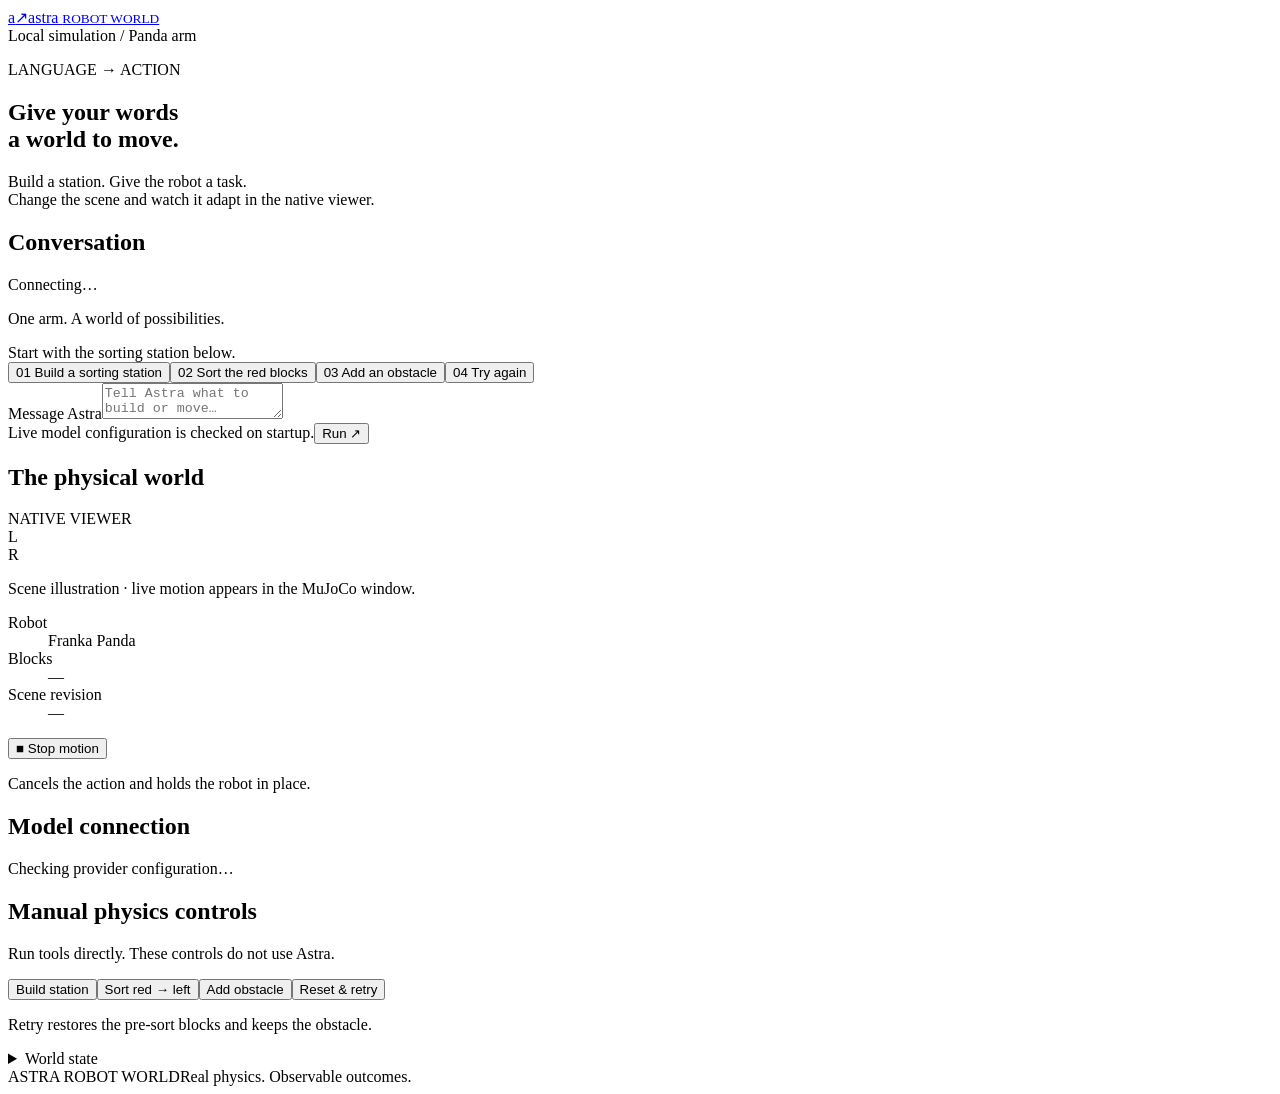
==== web/index.html @ c2c6312a "Build Astra-driven MuJoCo sorting demo with physical obstacle retry" ====
<!doctype html>
<html lang="en">
  <head>
    <meta charset="utf-8" />
    <meta name="viewport" content="width=device-width,initial-scale=1" />
    <title>Astra · Robot World</title>
    <link rel="stylesheet" href="/styles.css" />
  </head>
  <body>
    <header>
      <a class="brand" href="/" aria-label="Astra Robot World home"
        ><span class="mark" aria-hidden="true">a<span>↗</span></span
        ><span>astra <small>ROBOT WORLD</small></span></a
      >
      <div class="local">
        <i></i> Local simulation <span class="divider">/</span> Panda arm
      </div>
    </header>
    <main>
      <section class="workspace" aria-labelledby="title">
        <div class="intro">
          <p class="eyebrow">LANGUAGE → ACTION</p>
          <h1 id="title">Give your words<br />a world to move.</h1>
          <p>
            Build a station. Give the robot a task.<br />Change the scene and
            watch it adapt in the native viewer.
          </p>
        </div>
        <div class="conversation-head">
          <h2>Conversation</h2>
          <span id="action-status" role="status">Connecting…</span>
        </div>
        <div
          id="transcript"
          class="transcript"
          aria-live="polite"
          aria-relevant="additions text"
        >
          <div class="empty">
            <p>One arm. A world of possibilities.</p>
            <span>Start with the sorting station below.</span>
          </div>
        </div>
        <div class="prompts" aria-label="Demo prompts">
          <button
            type="button"
            data-prompt="Build a sorting station with colored blocks and two bins."
          >
            <span>01</span> Build a sorting station</button
          ><button
            type="button"
            data-prompt="Put the red blocks in the left bin."
          >
            <span>02</span> Sort the red blocks</button
          ><button
            type="button"
            data-prompt="Now add an obstacle between the robot and that bin."
          >
            <span>03</span> Add an obstacle</button
          ><button type="button" data-prompt="Try again.">
            <span>04</span> Try again
          </button>
        </div>
        <form id="chat-form">
          <label class="sr-only" for="message">Message Astra</label
          ><textarea
            id="message"
            rows="2"
            maxlength="8000"
            placeholder="Tell Astra what to build or move…"
          ></textarea>
          <div class="composer-footer">
            <span id="composer-hint"
              >Live model configuration is checked on startup.</span
            ><button class="primary" id="send" type="submit">
              Run <span aria-hidden="true">↗</span>
            </button>
          </div>
        </form>
        <p id="error" role="alert"></p>
      </section>
      <aside>
        <section class="world-panel">
          <div class="panel-title">
            <h2>The physical world</h2>
            <span class="tag">NATIVE VIEWER</span>
          </div>
          <div class="world-illustration" aria-hidden="true">
            <div class="tabletop">
              <div class="bin left">L</div>
              <div class="bin right">R</div>
              <div class="block red"></div>
              <div class="block blue"></div>
              <div class="block green"></div>
              <div class="arm-base"></div>
              <div class="arm-link"></div>
              <div class="arm-hand"></div>
            </div>
          </div>
          <p class="caption">
            Scene illustration · live motion appears in the MuJoCo window.
          </p>
          <dl>
            <div>
              <dt>Robot</dt>
              <dd>Franka Panda</dd>
            </div>
            <div>
              <dt>Blocks</dt>
              <dd id="object-count">—</dd>
            </div>
            <div>
              <dt>Scene revision</dt>
              <dd id="revision">—</dd>
            </div>
          </dl>
          <button id="stop" class="stop" type="button">
            <span aria-hidden="true">■</span> Stop motion
          </button>
          <p class="small">Cancels the action and holds the robot in place.</p>
        </section>
        <section class="connection-panel">
          <h2>Model connection</h2>
          <p id="provider" role="status">Checking provider configuration…</p>
        </section>
        <section class="manual-panel">
          <h2>Manual physics controls</h2>
          <p>Run tools directly. These controls do not use Astra.</p>
          <div class="manual-grid">
            <button data-tool="build_sorting_station" type="button">
              Build station</button
            ><button data-tool="sort_blocks" type="button">
              Sort red → left</button
            ><button data-tool="add_obstacle" type="button">Add obstacle</button
            ><button data-tool="retry_last_task" type="button">
              Reset & retry
            </button>
          </div>
          <p class="small">
            Retry restores the pre-sort blocks and keeps the obstacle.
          </p>
        </section>
        <details>
          <summary>World state</summary>
          <pre id="world-state">Waiting for simulation…</pre>
        </details>
      </aside>
    </main>
    <footer>
      <span>ASTRA ROBOT WORLD</span
      ><span>Real physics. Observable outcomes.</span>
    </footer>
    <script src="/app.js"></script>
  </body>
</html>
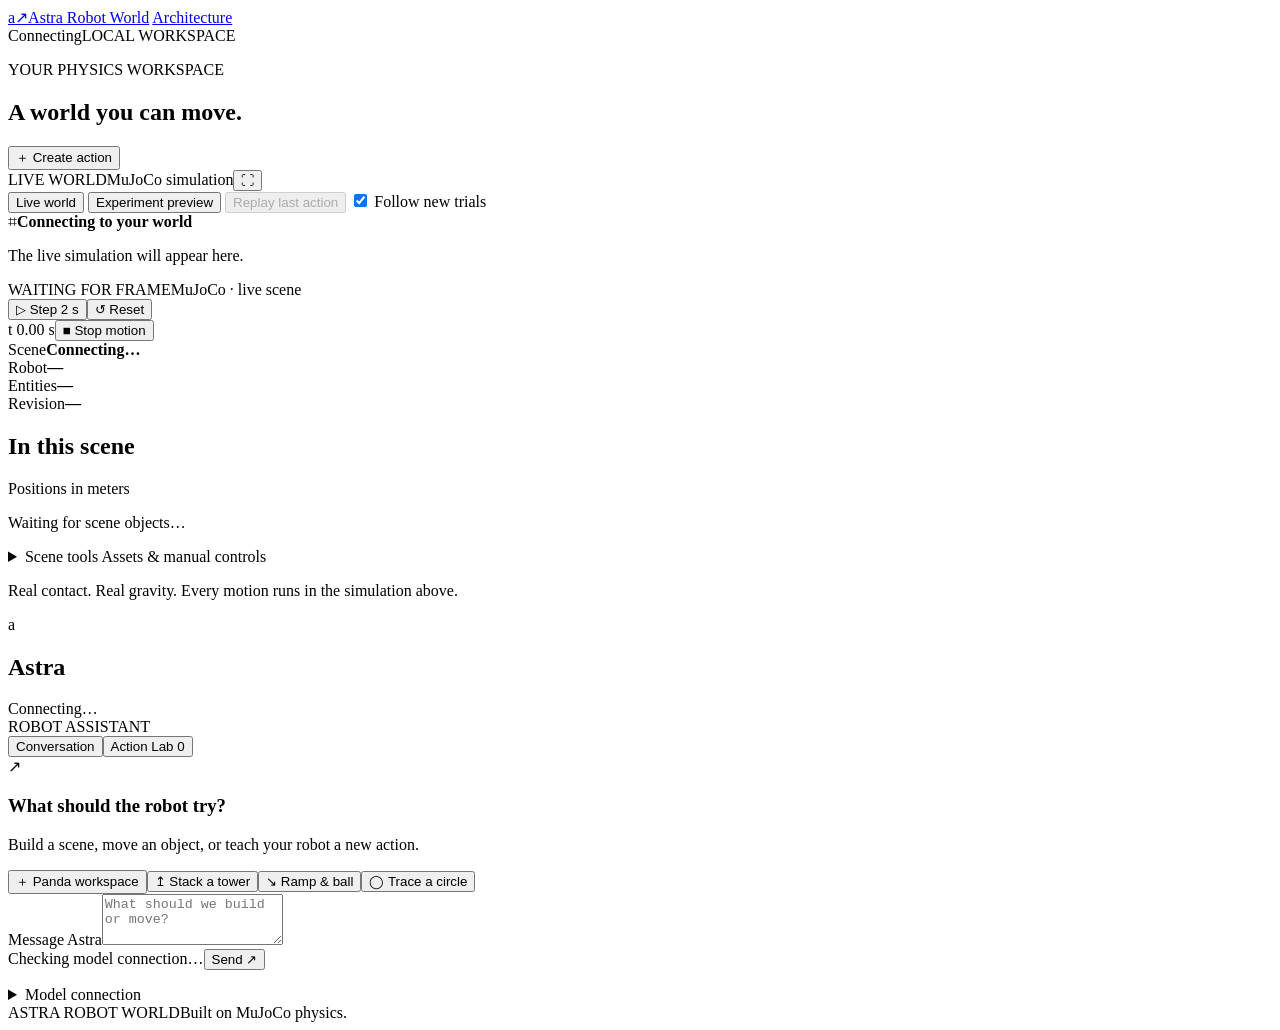
==== commit df6c628d: "Build general robot world with verified action learning and replay" ====
--- a/web/index.html
+++ b/web/index.html
@@ -3,152 +3,425 @@
   <head>
     <meta charset="utf-8" />
     <meta name="viewport" content="width=device-width,initial-scale=1" />
-    <title>Astra · Robot World</title>
+    <meta name="theme-color" content="#eef2f6" />
+    <title>Astra Robot World</title>
     <link rel="stylesheet" href="/styles.css" />
   </head>
   <body>
-    <header>
+    <header class="app-header">
       <a class="brand" href="/" aria-label="Astra Robot World home"
-        ><span class="mark" aria-hidden="true">a<span>↗</span></span
-        ><span>astra <small>ROBOT WORLD</small></span></a
+        ><span class="brand-mark" aria-hidden="true">a↗</span
+        ><span>Astra Robot World</span></a
       >
-      <div class="local">
-        <i></i> Local simulation <span class="divider">/</span> Panda arm
+      <a href="/architecture.html" class="small">Architecture</a>
+      <div class="connection">
+        <span class="status-dot" id="connection-dot"></span
+        ><span id="connection-label">Connecting</span
+        ><span class="local-label">LOCAL WORKSPACE</span>
       </div>
     </header>
     <main>
-      <section class="workspace" aria-labelledby="title">
-        <div class="intro">
-          <p class="eyebrow">LANGUAGE → ACTION</p>
-          <h1 id="title">Give your words<br />a world to move.</h1>
-          <p>
-            Build a station. Give the robot a task.<br />Change the scene and
-            watch it adapt in the native viewer.
-          </p>
-        </div>
-        <div class="conversation-head">
-          <h2>Conversation</h2>
-          <span id="action-status" role="status">Connecting…</span>
-        </div>
-        <div
-          id="transcript"
-          class="transcript"
-          aria-live="polite"
-          aria-relevant="additions text"
-        >
-          <div class="empty">
-            <p>One arm. A world of possibilities.</p>
-            <span>Start with the sorting station below.</span>
-          </div>
-        </div>
-        <div class="prompts" aria-label="Demo prompts">
-          <button
-            type="button"
-            data-prompt="Build a sorting station with colored blocks and two bins."
-          >
-            <span>01</span> Build a sorting station</button
-          ><button
-            type="button"
-            data-prompt="Put the red blocks in the left bin."
-          >
-            <span>02</span> Sort the red blocks</button
-          ><button
-            type="button"
-            data-prompt="Now add an obstacle between the robot and that bin."
-          >
-            <span>03</span> Add an obstacle</button
-          ><button type="button" data-prompt="Try again.">
-            <span>04</span> Try again
+      <section class="world-column" aria-labelledby="world-title">
+        <div class="workspace-heading">
+          <div>
+            <p class="eyebrow">YOUR PHYSICS WORKSPACE</p>
+            <h1 id="world-title">A world you can move.</h1>
+          </div>
+          <button id="open-action" class="primary" type="button">
+            ＋ Create action
           </button>
         </div>
-        <form id="chat-form">
-          <label class="sr-only" for="message">Message Astra</label
-          ><textarea
-            id="message"
-            rows="2"
-            maxlength="8000"
-            placeholder="Tell Astra what to build or move…"
-          ></textarea>
-          <div class="composer-footer">
-            <span id="composer-hint"
-              >Live model configuration is checked on startup.</span
-            ><button class="primary" id="send" type="submit">
-              Run <span aria-hidden="true">↗</span>
-            </button>
-          </div>
-        </form>
+        <section
+          class="viewport-panel"
+          aria-label="Simulation and experiment preview"
+        >
+          <div class="viewport-toolbar">
+            <span class="live-badge" id="view-badge"><i></i> LIVE WORLD</span
+            ><span id="world-kind">MuJoCo simulation</span
+            ><button
+              id="fullscreen"
+              class="icon-button"
+              type="button"
+              aria-label="Expand simulation"
+              title="Expand simulation"
+            >
+              ⛶
+            </button>
+          </div>
+          <div class="view-switch" role="group" aria-label="Simulation view">
+            <button id="view-live" type="button" aria-pressed="true">
+              Live world
+            </button>
+            <button id="view-experiment" type="button" aria-pressed="false">
+              Experiment preview
+            </button>
+            <button id="view-action" type="button" aria-pressed="false" disabled
+              title="Available after the next live robot action is recorded">
+              Replay last action
+            </button>
+            <label class="follow-label"
+              ><input id="follow-trials" type="checkbox" checked /> Follow new
+              trials</label
+            >
+          </div>
+          <div class="viewport" id="viewport">
+            <img
+              id="simulation-frame"
+              alt="Live rendered MuJoCo simulation of the current scene"
+              hidden
+            />
+            <div id="frame-placeholder" class="frame-placeholder">
+              <span class="view-symbol" aria-hidden="true">⌗</span
+              ><strong id="frame-message">Connecting to your world</strong>
+              <p id="frame-detail">The live simulation will appear here.</p>
+            </div>
+            <div class="viewport-caption">
+              <span id="frame-status">WAITING FOR FRAME</span
+              ><span id="view-caption">MuJoCo · live scene</span>
+            </div>
+          </div>
+          <section
+            id="experiment-preview"
+            class="experiment-preview"
+            aria-label="Experiment playback"
+            hidden
+          >
+            <div class="section-heading">
+              <strong id="preview-title">No recorded trials yet</strong>
+              <span class="sandbox-badge" id="preview-state">SCENE COPY</span>
+            </div>
+            <p id="preview-result" class="small" role="status">
+              Start an experiment to watch the robot test a motion.
+            </p>
+            <p id="preview-hypothesis" class="preview-hypothesis"></p>
+            <div class="replay-controls">
+              <label for="trial-select" class="sr-only"
+                >Choose a trial recording</label
+              >
+              <select id="trial-select">
+                <option value="">No recordings yet</option>
+              </select>
+              <button id="replay-toggle" type="button" disabled>
+                Play replay
+              </button>
+            </div>
+            <div class="replay-timeline">
+              <label for="replay-frame" class="sr-only">Replay frame</label>
+              <input
+                id="replay-frame"
+                type="range"
+                min="0"
+                max="0"
+                value="0"
+                disabled
+              />
+              <span id="replay-position" class="telemetry">0 frames</span>
+            </div>
+            <p class="small" id="replay-description">
+              Trials run in a scene copy. Recordings clear on restart;
+              experiment notes stay saved.
+            </p>
+          </section>
+          <div class="simulation-controls">
+            <div class="step-controls">
+              <button data-tool="simulate" type="button">
+                <span aria-hidden="true">▷</span> Step 2 s</button
+              ><button data-tool="reset_world" type="button">
+                <span aria-hidden="true">↺</span> Reset
+              </button>
+            </div>
+            <span id="simulation-time" class="telemetry">t 0.00 s</span
+            ><button id="stop" class="stop" type="button">
+              <span aria-hidden="true">■</span> Stop motion
+            </button>
+          </div>
+        </section>
+        <div class="world-metadata">
+          <div>
+            <span>Scene</span><strong id="scene-name">Connecting…</strong>
+          </div>
+          <div><span>Robot</span><strong id="robot-name">—</strong></div>
+          <div><span>Entities</span><strong id="object-count">—</strong></div>
+          <div><span>Revision</span><strong id="revision">—</strong></div>
+        </div>
+        <section class="scene-panel">
+          <div class="section-heading">
+            <h2>In this scene</h2>
+            <span class="small">Positions in meters</span>
+          </div>
+          <div id="entity-list" class="entity-list">
+            <p class="small">Waiting for scene objects…</p>
+          </div>
+        </section>
+        <details class="utility-panel">
+          <summary>
+            Scene tools <span>Assets &amp; manual controls</span>
+          </summary>
+          <div class="utility-content">
+            <section>
+              <h2>Asset library</h2>
+              <form id="asset-search">
+                <label class="sr-only" for="asset-query"
+                  >Search scene assets</label
+                ><input
+                  id="asset-query"
+                  type="search"
+                  maxlength="200"
+                  placeholder="Search ramps, blocks, furniture…"
+                /><button type="submit" aria-label="Search assets">↗</button>
+              </form>
+              <div id="asset-results">
+                <p class="small">Search the local catalog for scene objects.</p>
+              </div>
+            </section>
+            <section>
+              <h2>Sorting station</h2>
+              <p class="small">Direct physics controls. No model request.</p>
+              <div class="manual-grid">
+                <button data-tool="build_sorting_station" type="button">
+                  Build station</button
+                ><button data-tool="sort_blocks" type="button">
+                  Sort red → left</button
+                ><button data-tool="add_obstacle" type="button">
+                  Add obstacle</button
+                ><button data-tool="retry_last_task" type="button">
+                  Reset &amp; retry
+                </button>
+              </div>
+              <p class="small">
+                Retry restores pre-sort blocks and keeps the obstacle.
+              </p>
+              <details class="state-details">
+                <summary>Inspect world state</summary>
+                <pre id="world-state">Waiting for simulation…</pre>
+              </details>
+            </section>
+          </div>
+        </details>
+        <p class="world-note">
+          Real contact. Real gravity. Every motion runs in the simulation above.
+        </p>
+      </section>
+      <aside class="assistant-panel" aria-label="Astra assistant and actions">
+        <div class="assistant-heading">
+          <div class="assistant-avatar" aria-hidden="true">a</div>
+          <div>
+            <h2>Astra</h2>
+            <span id="action-status" role="status">Connecting…</span>
+          </div>
+          <span class="assistant-model">ROBOT ASSISTANT</span>
+        </div>
+        <div class="tabs" role="tablist" aria-label="Workspace tools">
+          <button
+            id="chat-tab"
+            role="tab"
+            aria-selected="true"
+            aria-controls="chat-panel"
+            tabindex="0"
+            type="button"
+          >
+            Conversation</button
+          ><button
+            id="actions-tab"
+            role="tab"
+            aria-selected="false"
+            aria-controls="actions-panel"
+            tabindex="-1"
+            type="button"
+          >
+            Action Lab <span id="action-count">0</span>
+          </button>
+        </div>
+        <section
+          id="chat-panel"
+          class="tab-panel"
+          role="tabpanel"
+          aria-labelledby="chat-tab"
+        >
+          <div
+            id="transcript"
+            class="transcript"
+            aria-live="polite"
+            aria-relevant="additions text"
+          >
+            <div class="empty">
+              <span class="empty-symbol" aria-hidden="true">↗</span>
+              <h3>What should the robot try?</h3>
+              <p>
+                Build a scene, move an object, or teach your robot a new action.
+              </p>
+            </div>
+          </div>
+          <div class="prompts" aria-label="Scene ideas">
+            <button
+              type="button"
+              data-prompt="Build a Panda workspace with three small colored blocks and a tray. Look up the catalog dimensions and place the objects on the ground or a low support surface within the Panda workspace."
+            >
+              ＋ Panda workspace</button
+            ><button
+              type="button"
+              data-prompt="Stack the green block on the red block in the current Panda workspace. Observe their positions and dimensions, then use a physical grasp."
+            >
+              ↥ Stack a tower</button
+            ><button
+              type="button"
+              data-prompt="Build a scene with a ramp and a ball ready to roll down it. Use the asset catalog, then simulate two seconds."
+            >
+              ↘ Ramp &amp; ball</button
+            ><button
+              type="button"
+              data-prompt="Move the gripper in a horizontal circle."
+            >
+              ◯ Trace a circle
+            </button>
+          </div>
+          <form id="chat-form">
+            <label class="sr-only" for="message">Message Astra</label
+            ><textarea
+              id="message"
+              rows="3"
+              maxlength="8000"
+              placeholder="What should we build or move?"
+            ></textarea>
+            <div class="composer-footer">
+              <span id="composer-hint">Checking model connection…</span
+              ><button class="primary" id="send" type="submit">
+                Send <span aria-hidden="true">↗</span>
+              </button>
+            </div>
+          </form>
+        </section>
+        <section
+          id="actions-panel"
+          class="tab-panel actions-panel"
+          role="tabpanel"
+          aria-labelledby="actions-tab"
+          hidden
+        >
+          <div class="lab-intro">
+            <p class="eyebrow">LANGUAGE → TESTED MOTION</p>
+            <h3>Teach a new action.</h3>
+            <p>
+              Astra proposes a motion, tests it in a separate copy of this
+              scene, and refines it from the results.
+            </p>
+          </div>
+          <form id="create-action-form">
+            <label for="action-message">What should the robot do?</label>
+            <textarea
+              id="action-message"
+              rows="3"
+              maxlength="8000"
+              required
+              placeholder="Knock the upper block off this tower."
+            ></textarea>
+            <div class="prompts" aria-label="Action examples">
+              <button
+                type="button"
+                data-action-prompt="Knock the upper block off this tower."
+              >
+                Topple a tower
+              </button>
+              <button
+                type="button"
+                data-action-prompt="Move the gripper in a horizontal circle."
+              >
+                Trace a circle
+              </button>
+            </div>
+            <p class="small proposal-intro">
+              Describe the outcome. Review Astra’s interpretation and exact
+              success checks before any trials start.
+            </p>
+            <div class="action-form-footer">
+              <label class="budget-label" for="trial-budget"
+                >Trial limit
+                <select id="trial-budget">
+                  <option value="3">3 trials</option>
+                  <option value="4">4 trials</option>
+                  <option value="5" selected>5 trials</option>
+                  <option value="6">6 trials</option>
+                  <option value="7">7 trials</option>
+                  <option value="8">8 trials</option>
+                  <option value="9">9 trials</option>
+                  <option value="10">10 trials</option>
+                </select></label
+              ><button id="create-action" class="primary" type="submit">
+                Propose action ↗
+              </button>
+            </div>
+            <p id="action-hint" class="small">
+              Build a Panda workspace to propose an action.
+            </p>
+          </form>
+          <p id="proposal-progress" class="small" role="status" hidden>
+            Astra is interpreting your request…
+          </p>
+          <div id="action-proposal" aria-live="polite"></div>
+          <section class="trial-section" aria-labelledby="trials-title">
+            <div class="section-heading">
+              <h3 id="trials-title">Experiments</h3>
+              <span class="sandbox-badge">SANDBOX</span>
+            </div>
+            <div id="trial-results" aria-live="polite">
+              <p class="small">
+                Your live world stays in place during trials. Successful motions
+                need two confirmation runs before saving.
+              </p>
+            </div>
+          </section>
+          <section class="library-section" aria-labelledby="notebook-title">
+            <div class="section-heading">
+              <h3 id="notebook-title">Experiment notebook</h3>
+              <button class="text-button" id="refresh-notebook" type="button">
+                Refresh
+              </button>
+            </div>
+            <p class="small">
+              Measured attempts and Astra's notes survive restarts. Notes are
+              interpretations; only physical trials verify an action.
+            </p>
+            <form id="notebook-search-form">
+              <label for="notebook-query">Search past experiments</label>
+              <input
+                id="notebook-query"
+                type="search"
+                maxlength="200"
+                placeholder="e.g. circle, blocked, shorter stroke"
+              />
+              <button class="text-button" type="submit">Search</button>
+            </form>
+            <div id="notebook-entries">
+              <p class="small">
+                New experiments will be recorded here automatically.
+              </p>
+            </div>
+          </section>
+          <section class="library-section" aria-labelledby="library-title">
+            <div class="section-heading">
+              <h3 id="library-title">Saved actions</h3>
+              <button class="text-button" id="refresh-actions" type="button">
+                Refresh
+              </button>
+            </div>
+            <div id="saved-actions">
+              <p class="small">
+                Tested actions will appear here, ready to run in the live world.
+              </p>
+            </div>
+          </section>
+        </section>
         <p id="error" role="alert"></p>
-      </section>
-      <aside>
-        <section class="world-panel">
-          <div class="panel-title">
-            <h2>The physical world</h2>
-            <span class="tag">NATIVE VIEWER</span>
-          </div>
-          <div class="world-illustration" aria-hidden="true">
-            <div class="tabletop">
-              <div class="bin left">L</div>
-              <div class="bin right">R</div>
-              <div class="block red"></div>
-              <div class="block blue"></div>
-              <div class="block green"></div>
-              <div class="arm-base"></div>
-              <div class="arm-link"></div>
-              <div class="arm-hand"></div>
-            </div>
-          </div>
-          <p class="caption">
-            Scene illustration · live motion appears in the MuJoCo window.
-          </p>
-          <dl>
-            <div>
-              <dt>Robot</dt>
-              <dd>Franka Panda</dd>
-            </div>
-            <div>
-              <dt>Blocks</dt>
-              <dd id="object-count">—</dd>
-            </div>
-            <div>
-              <dt>Scene revision</dt>
-              <dd id="revision">—</dd>
-            </div>
-          </dl>
-          <button id="stop" class="stop" type="button">
-            <span aria-hidden="true">■</span> Stop motion
-          </button>
-          <p class="small">Cancels the action and holds the robot in place.</p>
-        </section>
-        <section class="connection-panel">
-          <h2>Model connection</h2>
-          <p id="provider" role="status">Checking provider configuration…</p>
-        </section>
-        <section class="manual-panel">
-          <h2>Manual physics controls</h2>
-          <p>Run tools directly. These controls do not use Astra.</p>
-          <div class="manual-grid">
-            <button data-tool="build_sorting_station" type="button">
-              Build station</button
-            ><button data-tool="sort_blocks" type="button">
-              Sort red → left</button
-            ><button data-tool="add_obstacle" type="button">Add obstacle</button
-            ><button data-tool="retry_last_task" type="button">
-              Reset & retry
-            </button>
-          </div>
-          <p class="small">
-            Retry restores the pre-sort blocks and keeps the obstacle.
-          </p>
-        </section>
-        <details>
-          <summary>World state</summary>
-          <pre id="world-state">Waiting for simulation…</pre>
+        <details class="provider-details">
+          <summary>
+            <span class="status-dot" id="provider-dot"></span> Model connection
+          </summary>
+          <p id="provider">Checking provider configuration…</p>
         </details>
       </aside>
     </main>
     <footer>
-      <span>ASTRA ROBOT WORLD</span
-      ><span>Real physics. Observable outcomes.</span>
+      <span>ASTRA ROBOT WORLD</span><span>Built on MuJoCo physics.</span>
     </footer>
     <script src="/app.js"></script>
   </body>
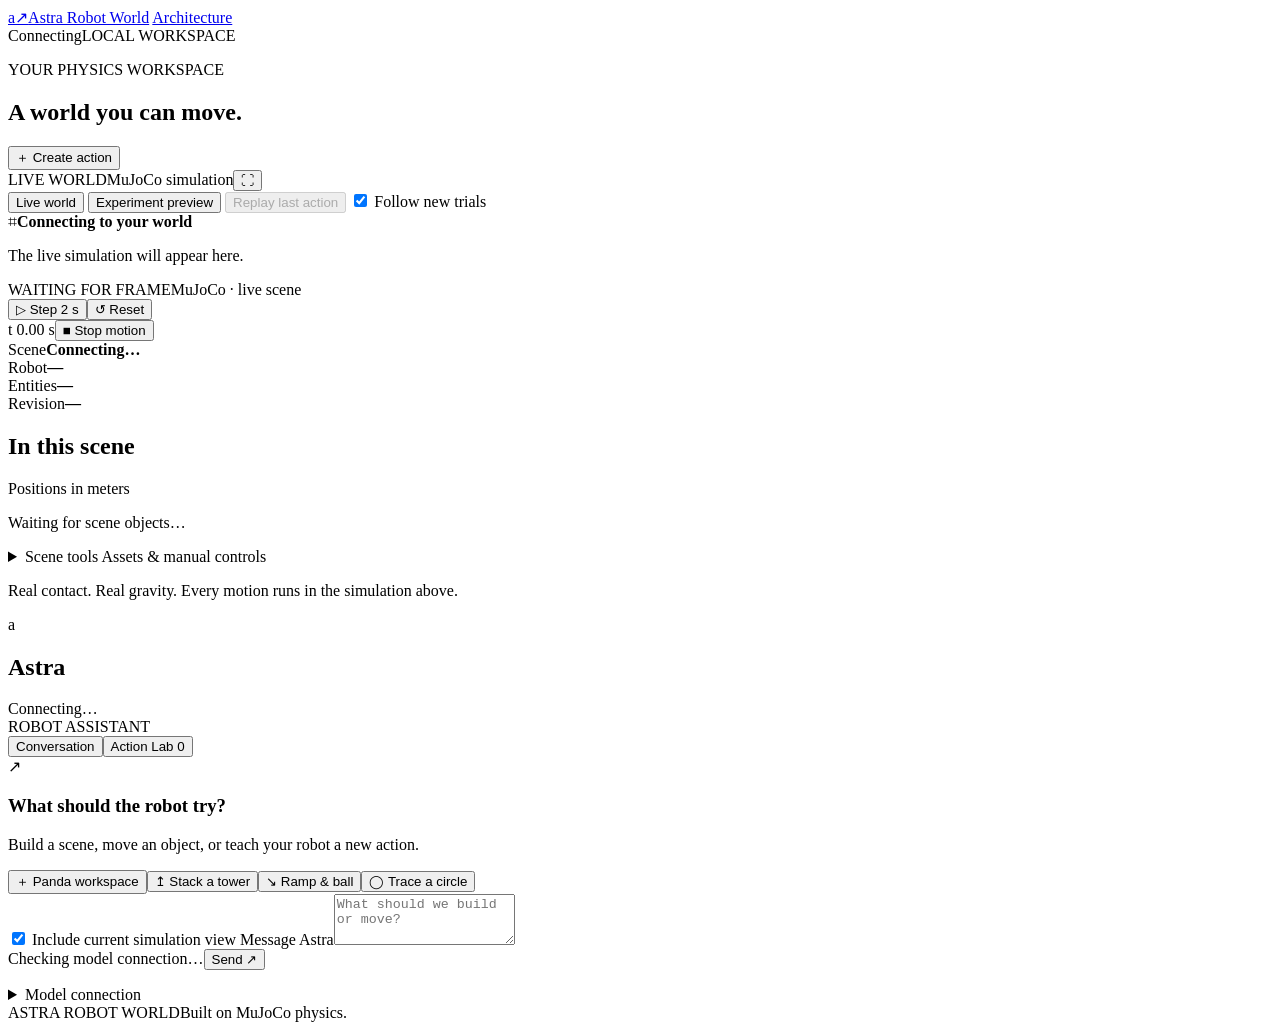
==== commit 3f53bbec: "Add viewport image input and correct stacking release contacts" ====
--- a/web/index.html
+++ b/web/index.html
@@ -276,6 +276,7 @@
             </button>
           </div>
           <form id="chat-form">
+            <label class="viewport-option"><input type="checkbox" id="include-viewport" checked> Include current simulation view</label>
             <label class="sr-only" for="message">Message Astra</label
             ><textarea
               id="message"
